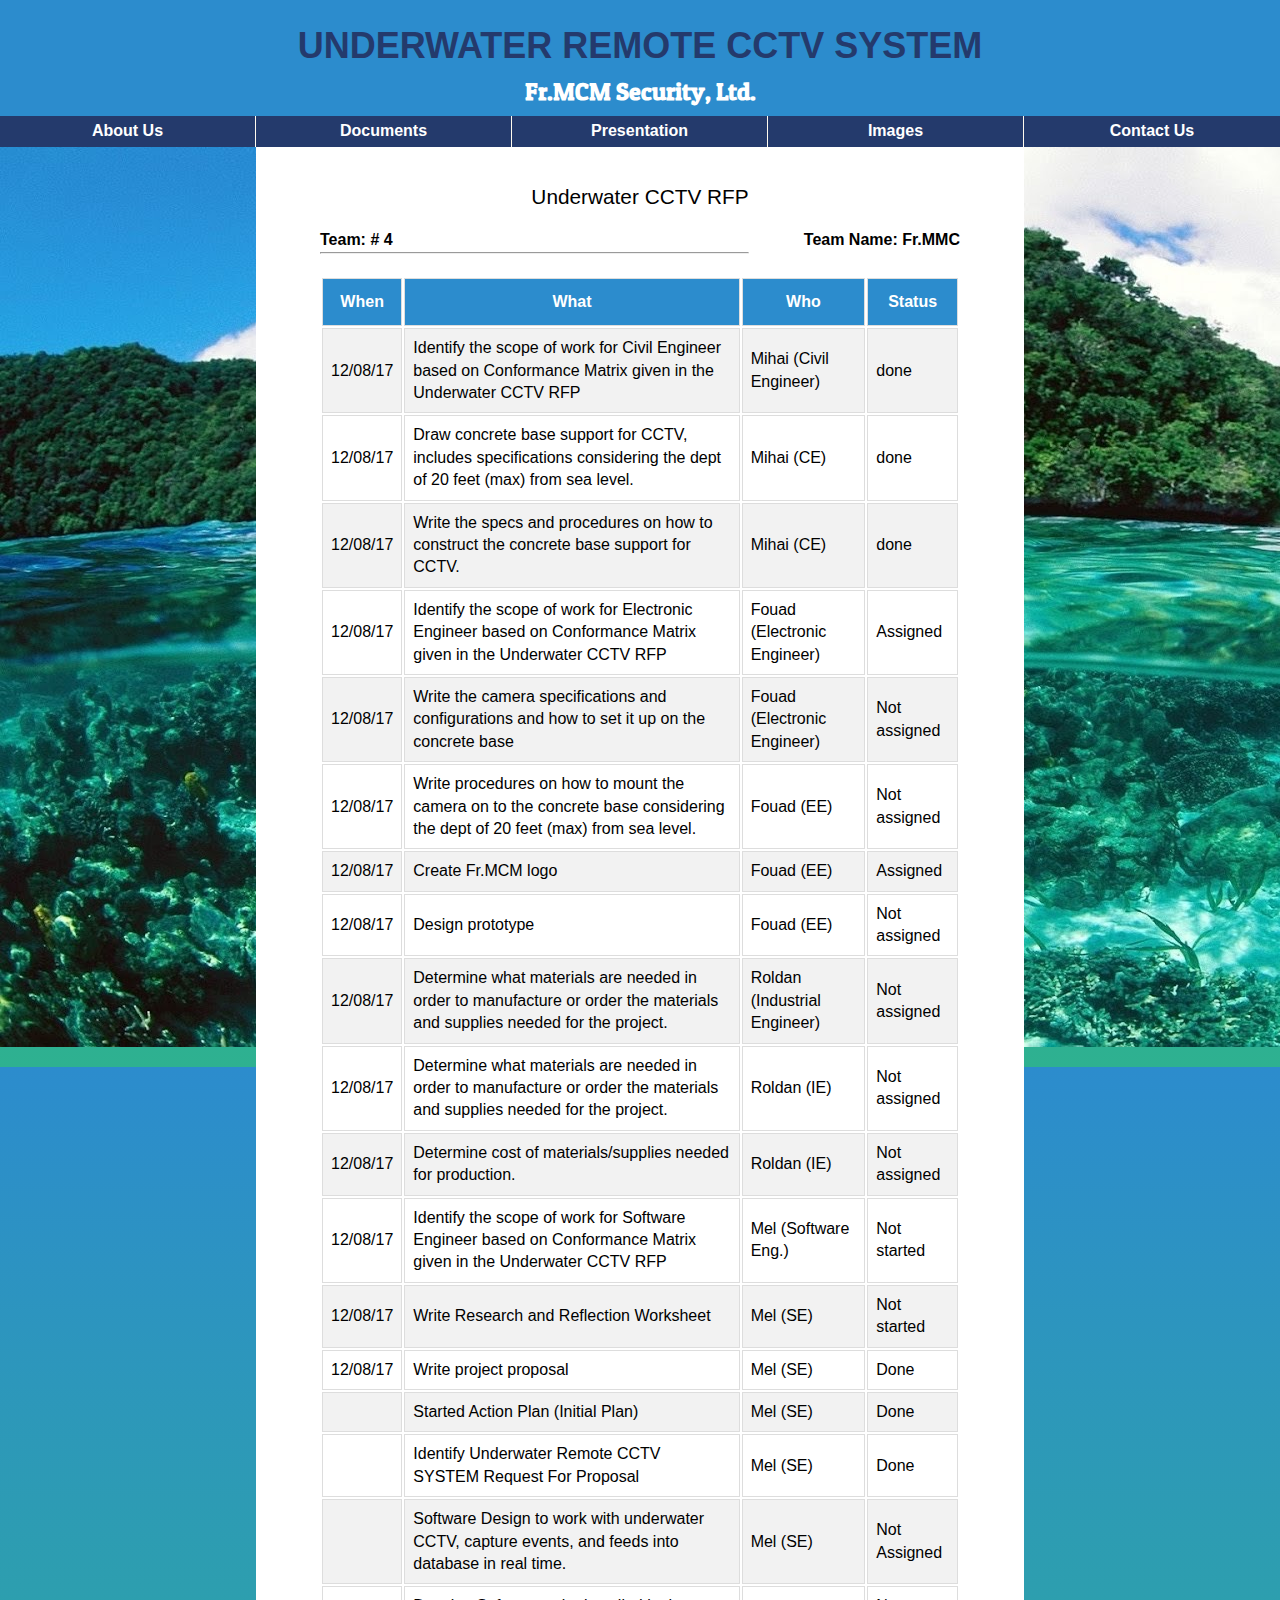
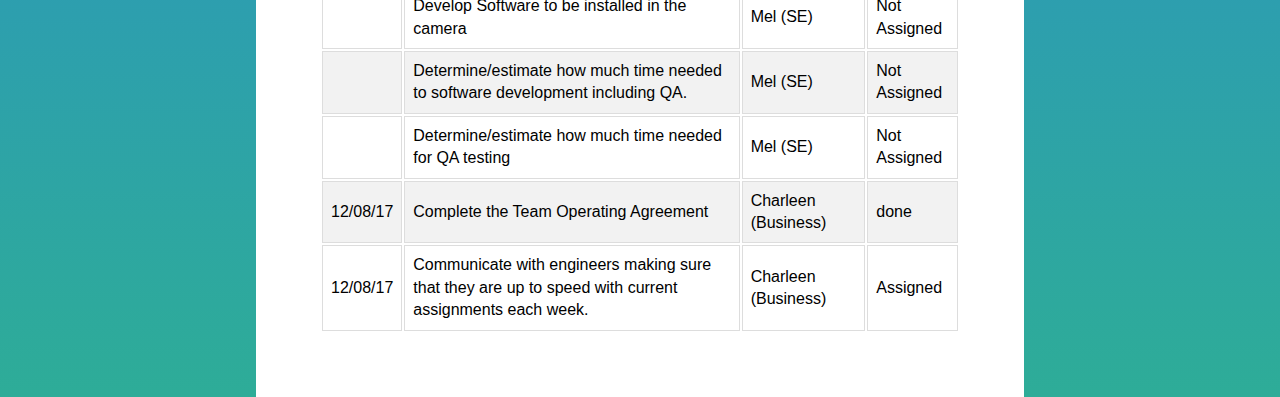
==== assets/pages/3WS.html @ 623e79f9 "added 3ws" ====
<!DOCTYPE html>
<html lang="en">
<head>
    <meta charset="UTF-8">
<!--meta:vp-->
    <meta name="viewport" content="width=device-width, initial-scale=1.0" />
    <title>3WS Action Plan</title>
    
    <link href="https://fonts.googleapis.com/css?family=Nunito:300,300i,700|Patua+One" rel="stylesheet">
    
    <link rel="stylesheet" href="../css/cctv.css" type="text/css" />
</head>
<body id="home">
<!--section#container>header>h1{Pop-ie! Popcorn}+h2{The world's most amazing popcorn}-->
    <section id="container">
       
        <header>
            <h1>UNDERWATER REMOTE CCTV SYSTEM</h1>
            <h2>Fr.MCM Security, Ltd.</h2>
        </header>
        <nav>
            <ul>
                <li><a href="#">About Us</a></li>
                <li><a href="#">Documents</a></li>
                <li><a href="#">Presentation</a></li>
                <li><a href="#">Images</a></li>
                <li><a href="pages/contact2.html">Contact Us</a></li>
            </ul>
        </nav>
        <main>
            <article id="ws">
                <h2>Underwater CCTV RFP</h2>
                
                <h4 id="name">Team Name: Fr.MMC</h4>
                <h4 id="team">Team: # 4</h4> 
                <hr>
                <br>
                
                 
                <table class="wsTable">
                  <tr>
                    <th>When</th>
                    <th>What</th>
                    <th>Who</th>
                    <th>Status</th>
                    
                  </tr>
<!--  Mihai-->
                  <tr>
                    <td>12/08/17</td>
                    <td>Identify the scope of work for Civil Engineer based on Conformance Matrix given in the Underwater CCTV RFP</td>
                    <td>Mihai (Civil Engineer)</td>
                    <td>done</td>
                    
                  </tr>
                  <tr>
                      <td>12/08/17</td>
                      <td>Draw concrete base support for CCTV, includes specifications considering the dept of 20 feet (max) from sea level.</td>
                      <td>Mihai (CE)</td>
                      <td>done</td>
                  </tr>
                   <tr>
                      <td>12/08/17</td>
                      <td>Write the specs and procedures on how to construct the concrete base support for CCTV.</td>
                      <td>Mihai (CE)</td>
                      <td>done</td>
                  </tr>
<!--  Fouad-->
                   <tr>
                    <td>12/08/17</td>
                    <td>Identify the scope of work for Electronic Engineer based on Conformance Matrix given in the Underwater CCTV RFP</td>
                    <td>Fouad (Electronic Engineer)</td>
                    <td>Assigned</td>
                  </tr>
                       
                    <tr>
                    <td>12/08/17</td>
                    <td>Write the camera specifications and configurations and how to set it up on the concrete base</td>
                    <td>Fouad (Electronic Engineer)</td>
                    <td>Not assigned</td>
                  </tr>
                       
                  <tr>
                    <td>12/08/17</td>
                    <td>Write procedures on how to mount the camera on to the concrete base considering the dept of 20 feet (max) from sea level.</td>
                    <td>Fouad (EE)</td>
                    <td>Not assigned</td>
                  </tr>
                       <td>12/08/17</td>
                    <td>Create Fr.MCM logo</td>
                    <td>Fouad (EE)</td>
                    <td>Assigned</td>
                       
                   <tr>
                    <td>12/08/17</td>
                    <td>Design prototype</td>
                    <td>Fouad (EE)</td>
                    <td>Not assigned</td>
                  </tr>
<!--  Roldan-->
                      <tr>
                    <td>12/08/17</td>
                    <td>Determine what materials are needed in order to manufacture or order the materials and supplies needed for the project.</td>
                    <td>Roldan (Industrial Engineer)</td>
                    <td>Not assigned</td>

                  <tr>
                  <td>12/08/17</td>
                    <td>Determine what materials are needed in order to manufacture or order the materials and supplies needed for the project.</td>
                    <td>Roldan (IE)</td>
                    <td>Not assigned</td>

                  </tr>   
                  <tr>
                  <td>12/08/17</td>
                    <td>Determine cost of materials/supplies needed for production.</td>
                    <td>Roldan (IE)</td>
                    <td>Not assigned</td>
                  </tr> 
<!--  Mel-->
                  <tr>
                  <td>12/08/17</td>
                    <td>Identify the scope of work for Software Engineer based on Conformance Matrix given in the Underwater CCTV RFP</td>
                    <td>Mel (Software Eng.)</td>
                    <td>Not started</td>
                  </tr> 
                  <tr> 
                  <td>12/08/17</td>
                   <td>Write Research and Reflection Worksheet</td>
                    <td>Mel (SE)</td>
                    <td>Not started</td>
                  </tr>
                  <tr> 
                  <td>12/08/17</td>
                   <td>Write project proposal</td>
                    <td>Mel (SE)</td>
                    <td>Done</td>
                  </tr>
                  <tr> 
                  <td></td>
                   <td>Started Action Plan (Initial Plan)</td>
                    <td>Mel (SE)</td>
                    <td>Done</td>
                  </tr>
                  <tr> 
                  <td></td>
                   <td>Identify Underwater Remote CCTV SYSTEM Request For Proposal</td>
                    <td>Mel (SE)</td>
                    <td>Done</td>
                  </tr>
                  <tr> 
                  <td></td>
                   <td>Software Design to work with underwater CCTV, capture events, and feeds into database in real time.</td>
                    <td>Mel (SE)</td>
                    <td>Not Assigned</td>
                  </tr>
                  <tr> 
                  <td></td>
                   <td>Develop Software to be installed in the camera</td>
                    <td>Mel (SE)</td>
                    <td>Not Assigned</td>
                  </tr>
                  <tr> 
                  <td></td>
                   <td>Determine/estimate how much time needed to software development including QA.</td>
                    <td>Mel (SE)</td>
                    <td>Not Assigned</td>
                  </tr>
                  <tr> 
                  <td></td>
                   <td>Determine/estimate how much time needed for QA testing</td>
                    <td>Mel (SE)</td>
                    <td>Not Assigned</td>
                  </tr>
<!--  Charleen-->
                   <tr> 
                  <td>12/08/17</td>
                   <td>Complete the Team Operating Agreement</td>
                    <td>Charleen (Business)</td>
                    <td>done</td>
                  </tr>
                  <tr> 
                  <td>12/08/17</td>
                   <td>Communicate with engineers making sure that they are up to speed with current  assignments each week.</td>
                    <td>Charleen (Business)</td>
                    <td>Assigned</td>
                  </tr>

                </table> 

            </article>

        </main>
        
        
<!--footer>h4{Contact info}+(p>lorem)+p{Copyright 2017}-->
        <footer>

<!--            <p>Copyright 2017</p>-->
        </footer>
    </section>
</body>
</html>
---- assets/css/cctv.css ----
@import url('https://maxcdn.bootstrapcdn.com/font-awesome/4.7.0/css/font-awesome.min.css');


article, aside, footer, header, hgroup, main, nav, section {
    display: block;
}
/*
font-family: 'Nunito', sans-serif;
font-family: 'Patua One', cursive;

colors:
red: #f05257
header - blue:  #2C8CCD;
bottom botder - green:   #2eb190;
purple: #4e385e
base: #fffaee



sky-blue:  #2C8CCD;
*/
* {
    padding: 0;
    margin: 0;
    box-sizing: border-box;
}
body {
    background-color: #2C8CCD;
    font-family: 'Open Sans', sans-serif;
    line-height: 1.4;
    background: linear-gradient(to bottom, #2C8CCD 0%, #2eb190 100%);
    
}
#container {
    width: 100%;
    margin: 0 auto;
/*    background: url("../images/Reefs_CCTV.jpg");*/
    background-repeat: no-repeat;
    height: 100%;
    /*padding-bottom: 99999px;  
    margin-bottom: -99999px;  */
} 

.fixed-header, .fixed-footer{
        width: 100%;
        position: fixed;        
        background: #333;
        padding: 10px 0;
        color: #fff;
    }
#mainheader {
    
}


header {
    width: 100%;
    background:#2C8CCD;
    color: white;
    padding: .5em 0;
    text-align: center;
    border-bottom: solid 3px #4e385e;
    font-family: 'Patua One', cursive;
/*    position: fixed; */
   
}
header h1 {
    font-size: 2.25em;
    padding: 0 0 .25em;
    font-family: 'Open Sans', sans-serif;
    color: #243a6c;
    
/*
        font-family: 'Concert One', Arial, sans-serif;
    font-size: 2.5em;
    color: #219dd1;
    padding: 0 20px 10px;
    background-color: #243a6c;
    margin-bottom: 20px;
    clear: left;
    
    
    
*/
}
header h1 a {
    color: #4e385e;
    text-decoration: none;
}
header h1 a:hover {
    color: #ffe68c;
}
nav {
    background-color: #243a6c;
    text-align: center;
}
nav li {
    list-style-type: none;
    border-bottom: solid 1px #fffaee;
}
nav a {
    
     color: white;
/*    color: #ffe68c;  */
    text-decoration: none;
    display: block;
    padding: .25em;
}
nav a:hover {
    background-color: #f05257;
    color: #fffaee;
}
main{
    background: url("../images/Reefs_CCTV.jpg");
    height: 900px;
}
#rpf, #rr, #ws {
    background: white;
    margin-top: 0;
    margin-left: 20%;
    margin-right: 20%;
    padding: 5%;
    padding-top: 3%;
    color: black;
    
    
}




#rpf h2 , #rr h2, #ws h2{
    font-weight: normal;
    font-size: 1.3em;
    line-height: 1.2;
    text-align: center;
    padding-bottom: 3%
}

#rpf #name, #rr #name, #ws #name{
    display: inline-block;
    width: 66%;
    padding-bottom: 3%
}

#rpf #team, #rr #team, #ws #name  {
    display: inline-block;
    width: 33%;
    padding-bottom: 3%;
    text-align: right;
    float:right;    
}
#rpf #solicit, #rpf #notice, #rpf #synop{
    display: block;
    width: 99%;
}
#article p#data {
    padding-bottom: 3%;
}
/*
img #notice {
    max-width: 100%;
    height: 500px;
    padding-left: 10px;
}
*/

#ans {
    margin-left: 3em;
}

#rr p {
    margin-left: 3em;
}
img  {
    max-width: 90%;
    height: 440px;
    padding-left: 110px;
    
}

#ws {
    
}


#ws .wsTable td, #ws .wsTable th {
    border: 1px solid #ddd;
    padding: 8px;
}

#ws .wsTable tr:nth-child(even){background-color: #f2f2f2;}

#ws .wsTable tr:hover {background-color: #ddd;}

#ws .wsTable th {
    padding-top: 12px;
    padding-bottom: 12px;
    text-align: left;
    background-color: #2C8CCD;
    color: white;
    text-align: center;
}


h1 {
    font-size: 1.5em;
    color: #4e385e;
    line-height: 1.1;
    text-align: center;
    padding: .5em 0;
    margin-top: .5em;
}
h3 {
    font-size: 1.1em;
    font-weight: normal;
    font-style: italic;
    color: #4e385e;
    text-align: center;
}

h1 + h3 {
    margin-top: -.5em;
}
p {
    font-size: 1em;
    margin-bottom: .4em;
}
a{
    color: #2e63a4;
    font-weight: 700;
}
a:visited {
    text-decoration: none;
}
a:hover {
    color: #f05257;
}

#rpf #submitted {
    width: 45%;
    float: left;   
}
#submitted h4 {
/*    padding-bottom: 1em;*/
}


#rpf #signed {
    width: 45%;
    float: right;
}




footer {
    margin-top: 1.25em
}
footer h4 {
    background-color: #f05257;
    color: #fffaee;
    padding: .25em
}
footer p{
    text-align: center;
    font-size: 75%;
    color: white;
}

/* form styles */
fieldset {
    padding: 1em 5% 1em 1em;
    margin: .75em 0;
    border: solid 1px #4e385e;
}
legend {
    padding: 0 .5em;
    font-style: italic;
    font-weight: 700;
    color: #2e63a4;
}
form h3 {
    text-align: left;
    background-color: #ffe68c;
    color: #2e63a4;
    padding: 0 .5em;
    margin-bottom: .5em;
}
label {
    color: #2e63a4;
    margin: .5em 0 .2em;
    display: block;
}
.radioList, select {
    margin: 0 0 1em .5em;
}
.radioList label {
    display: inline-block;
    margin: 0;
}
select {
    font-family: 'Nunito', sans-serif;
    color: #2e63a4;
    font-size: 1em;
}
form ul {
    list-style-type: none;
}
input {
    padding: .25em;
    margin-right: .5em;
    width: 100%;
}
input[type="radio"], input[type="checkbox"], input[type="submit"], input[type="reset"] {
    width: auto;
}
textarea {
    font-family: 'Nunito', sans-serif;
    color: #2e63a4;
    font-size: 1em;
    padding: .25em;
    width: 98%;
    min-height: 6em;
    margin-left: .5em;
}
input.button {
    background-color: #2e63a4;
    color: #ffe68c;
    font-weight: 700;
    font-family: 'Nunito', sans-serif;
    padding: .25em .5em;
    border-radius: 8px;
    border: none;
    margin-right: 1em;
}
input.button:hover {
    background-color: #f05257;
}


/* mid size screen */
@media screen and (min-width: 500px) {
    header {
        border-bottom: none;
    }
    nav li {
        width: 50%;
        float: left;
    }
    #home nav li:last-child {
        border-bottom: none;
    }
    nav li:nth-child(odd) {
        border-right: solid 1px #fffaee;
    }
    nav li:nth-child(-n+2) {
        border-top: solid 3px #4e385e;
    }
    nav ul:after {
        clear: both;
        content: "";
        display: block;
    }
    #pitch, #shop {
        float: left;
        width: 48%;
        margin-bottom: 1em;
    }
    #pitch {
        margin-right: 2%;
    }
    #shop {
        margin-left: 2%;
    }
    #specials {
        clear: both;
    }
    #specials li {
        width: 48%;
    }
    #specials li:nth-child(even){
        background-color: transparent;
        margin-left: 2%;
        float:right;
    }
    #specials li:nth-child(odd) {
        margin-right: 2%;
        float:left;
    }
    #specials li:nth-child(2n+3) {
        clear:both;
    }
    #specials li:last-child {
        margin-bottom: 1.5em;
    }
    #specials h1 {
        background-color: #ffe68c;
    }
    footer {
        clear:both;
    }
    
/* form styles */
    fieldset:first-of-type {
        padding-right: 0;
    }
    label {
        margin-bottom: 0;
    }
    form li {
        width: 45%;
        float: left;
        margin-right: 5%;
    } 
    .radioList:after {
        clear: both;
        content: "";
        display: block;
    }
    form fieldset:last-child li {
        width: auto;
    }
}

@media screen and (min-width: 650px) {
    form .radioList li {
        width: 32%;
        margin-right: 1.3%
    }
}
/* large screen */

@media screen and (min-width: 850px) {
    nav li {
        width: 16.6666667%;
        border-bottom: none;
        border-right: solid 1px #fffaee;
    }
    #home nav li {
        width: 20%;
    }
    nav li:nth-child(-n+2) {
        border-top: none;
    }
    nav li:last-child {
        border-right: none;
    }
    #pitch, #shop, #specials {
        width: 32%;
        margin-bottom: 1em;
    }
    #pitch, #specials {
        float: left;
    }
    #specials {
        clear: none;
    }
    #specials li {
        width: 100%;
    }
    #specials li:nth-child(even){
        background-color: #fbedcc;
    }
    #specials li:last-child {
        margin-bottom: 0;
    }
    #specials h1 {
        background-color: transparent;
    }
    #shop {
        float: right;
    }
    fieldset:nth-child(2){
        padding-right: 0;
    }
    .formSection {
        width: 45%;
        margin-right: 5%;
        float:left;
    }
    .formSection:nth-of-type(3) {
        clear: both;
    }
    form .radioList li {
        width: 50%;
        margin-right: 0;
    }
    form fieldset:last-child li {
        margin-right: 2%;
    }

}
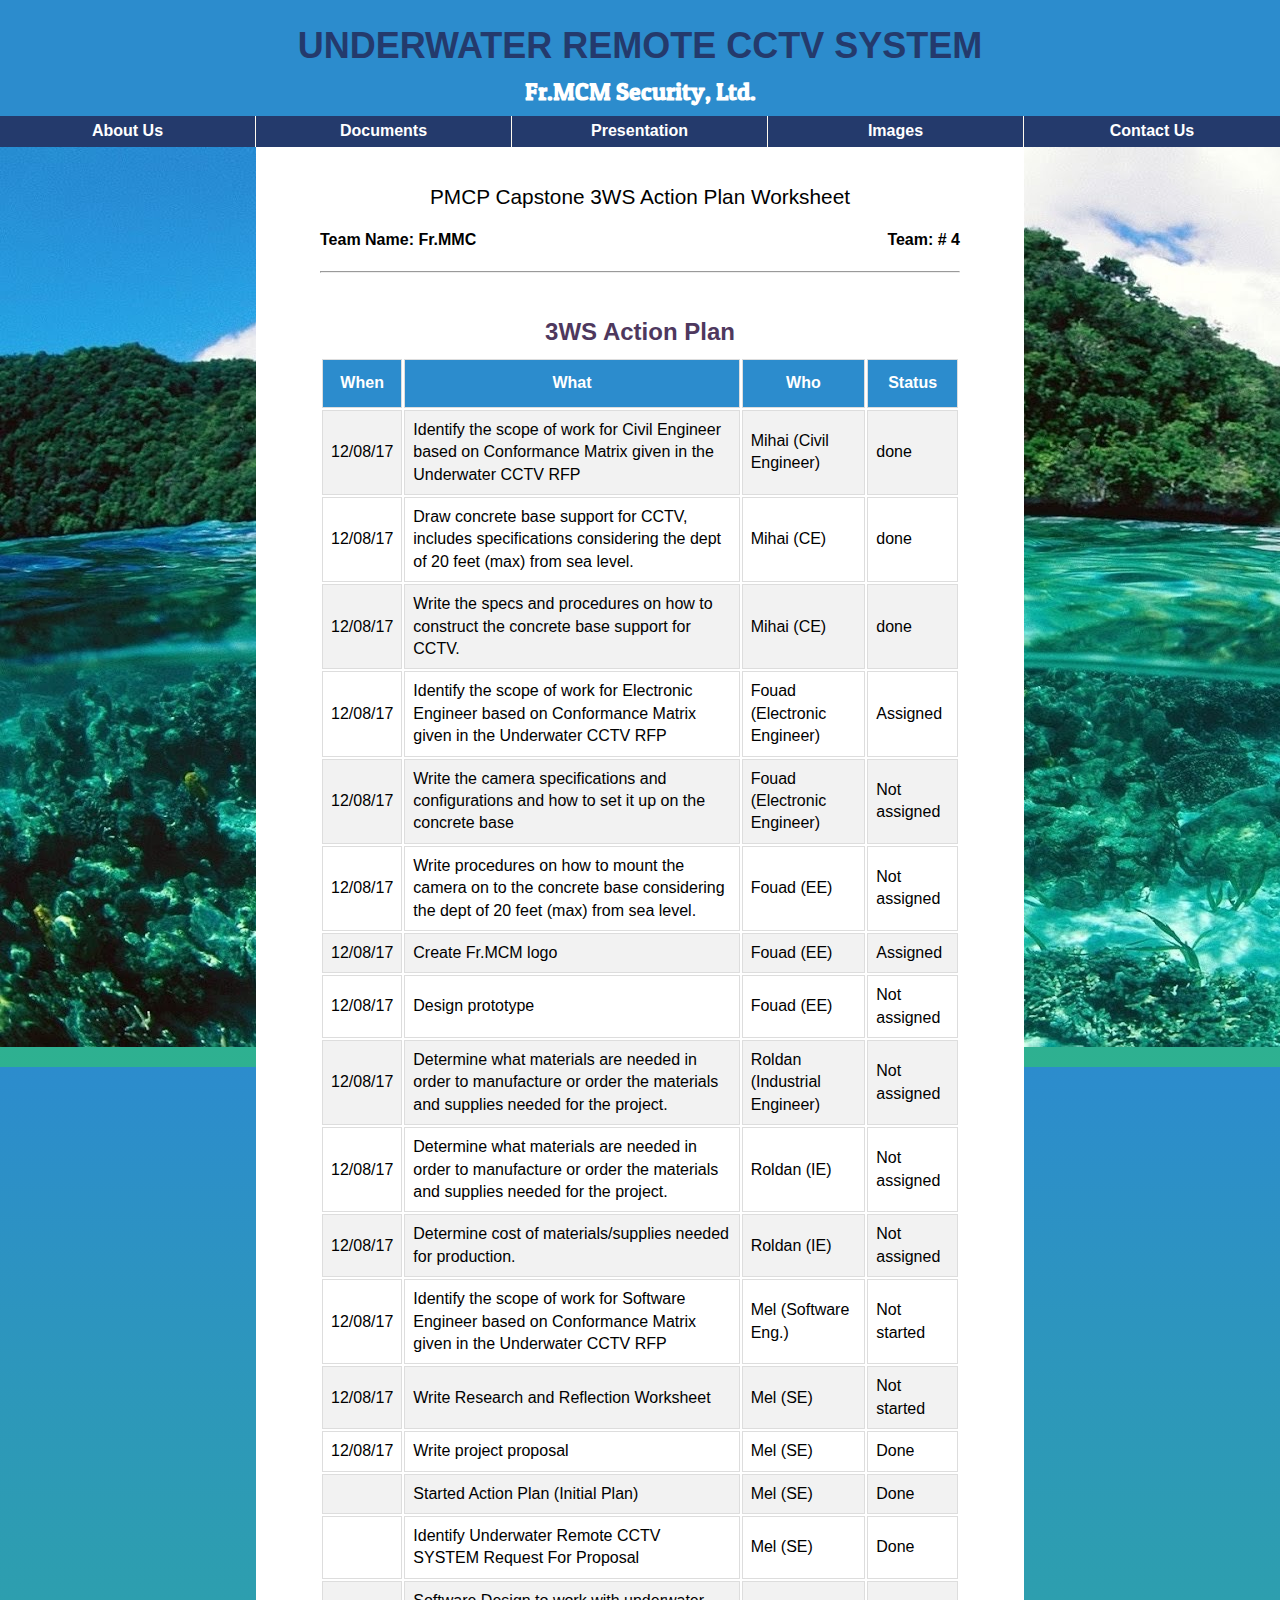
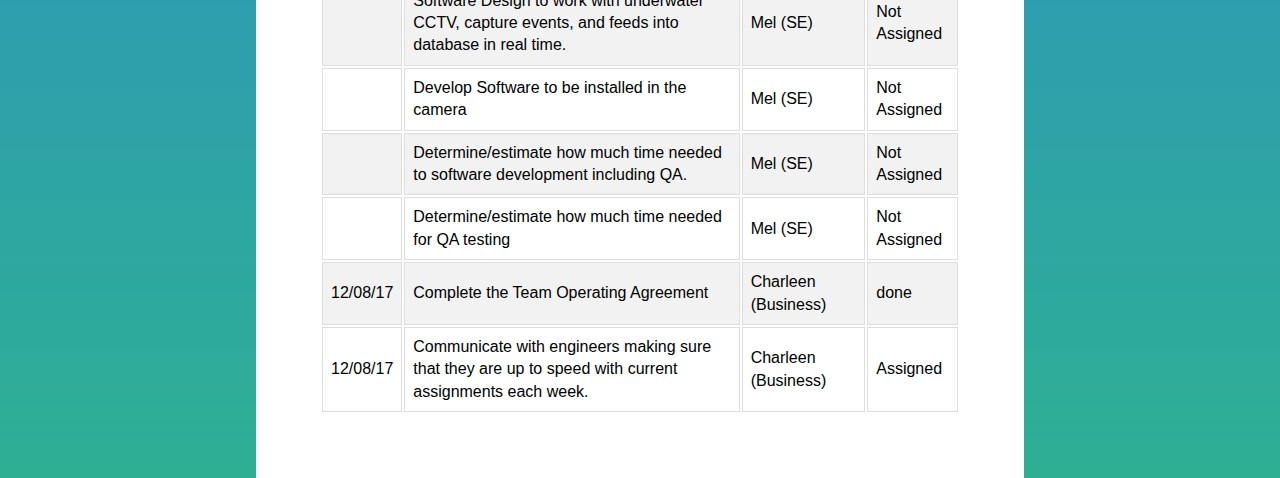
==== commit 5884fd18: "added budget" ====
--- a/assets/pages/3WS.html
+++ b/assets/pages/3WS.html
@@ -29,14 +29,14 @@
         </nav>
         <main>
             <article id="ws">
-                <h2>Underwater CCTV RFP</h2>
+                <h2>PMCP Capstone 3WS Action Plan Worksheet</h2>
                 
                 <h4 id="name">Team Name: Fr.MMC</h4>
                 <h4 id="team">Team: # 4</h4> 
                 <hr>
                 <br>
                 
-                 
+                 <h1>3WS Action Plan </h1>
                 <table class="wsTable">
                   <tr>
                     <th>When</th>
--- a/assets/css/cctv.css
+++ b/assets/css/cctv.css
@@ -34,11 +34,10 @@
 #container {
     width: 100%;
     margin: 0 auto;
-/*    background: url("../images/Reefs_CCTV.jpg");*/
     background-repeat: no-repeat;
     height: 100%;
     /*padding-bottom: 99999px;  
-    margin-bottom: -99999px;  */
+      margin-bottom: -99999px;  */
 } 
 
 .fixed-header, .fixed-footer{
@@ -48,10 +47,6 @@
         padding: 10px 0;
         color: #fff;
     }
-#mainheader {
-    
-}
-
 
 header {
     width: 100%;
@@ -114,7 +109,7 @@
     background: url("../images/Reefs_CCTV.jpg");
     height: 900px;
 }
-#rpf, #rr, #ws {
+#rpf, #rr, #ws, #budget{
     background: white;
     margin-top: 0;
     margin-left: 20%;
@@ -129,7 +124,7 @@
 
 
 
-#rpf h2 , #rr h2, #ws h2{
+#rpf h2 , #rr h2, #ws h2, #budget h2{
     font-weight: normal;
     font-size: 1.3em;
     line-height: 1.2;
@@ -137,13 +132,13 @@
     padding-bottom: 3%
 }
 
-#rpf #name, #rr #name, #ws #name{
+#rpf #name, #rr #name, #ws #name, #budget #name{
     display: inline-block;
     width: 66%;
     padding-bottom: 3%
 }
 
-#rpf #team, #rr #team, #ws #name  {
+#rpf #team, #rr #team, #ws #team, #budget #team  {
     display: inline-block;
     width: 33%;
     padding-bottom: 3%;
@@ -179,20 +174,24 @@
     
 }
 
-#ws {
-    
-}
-
-
+#budget .budgetTable td, #budget .budgetTable th, 
 #ws .wsTable td, #ws .wsTable th {
     border: 1px solid #ddd;
     padding: 8px;
 }
+#budget .budgetTable tr:nth-child(even){background-color: #f2f2f2;}
+
 
 #ws .wsTable tr:nth-child(even){background-color: #f2f2f2;}
 
+
+
+#budget .budgetTable tr:hover {background-color: #ddd;}
 #ws .wsTable tr:hover {background-color: #ddd;}
 
+
+
+#budget .budgetTable th,
 #ws .wsTable th {
     padding-top: 12px;
     padding-bottom: 12px;
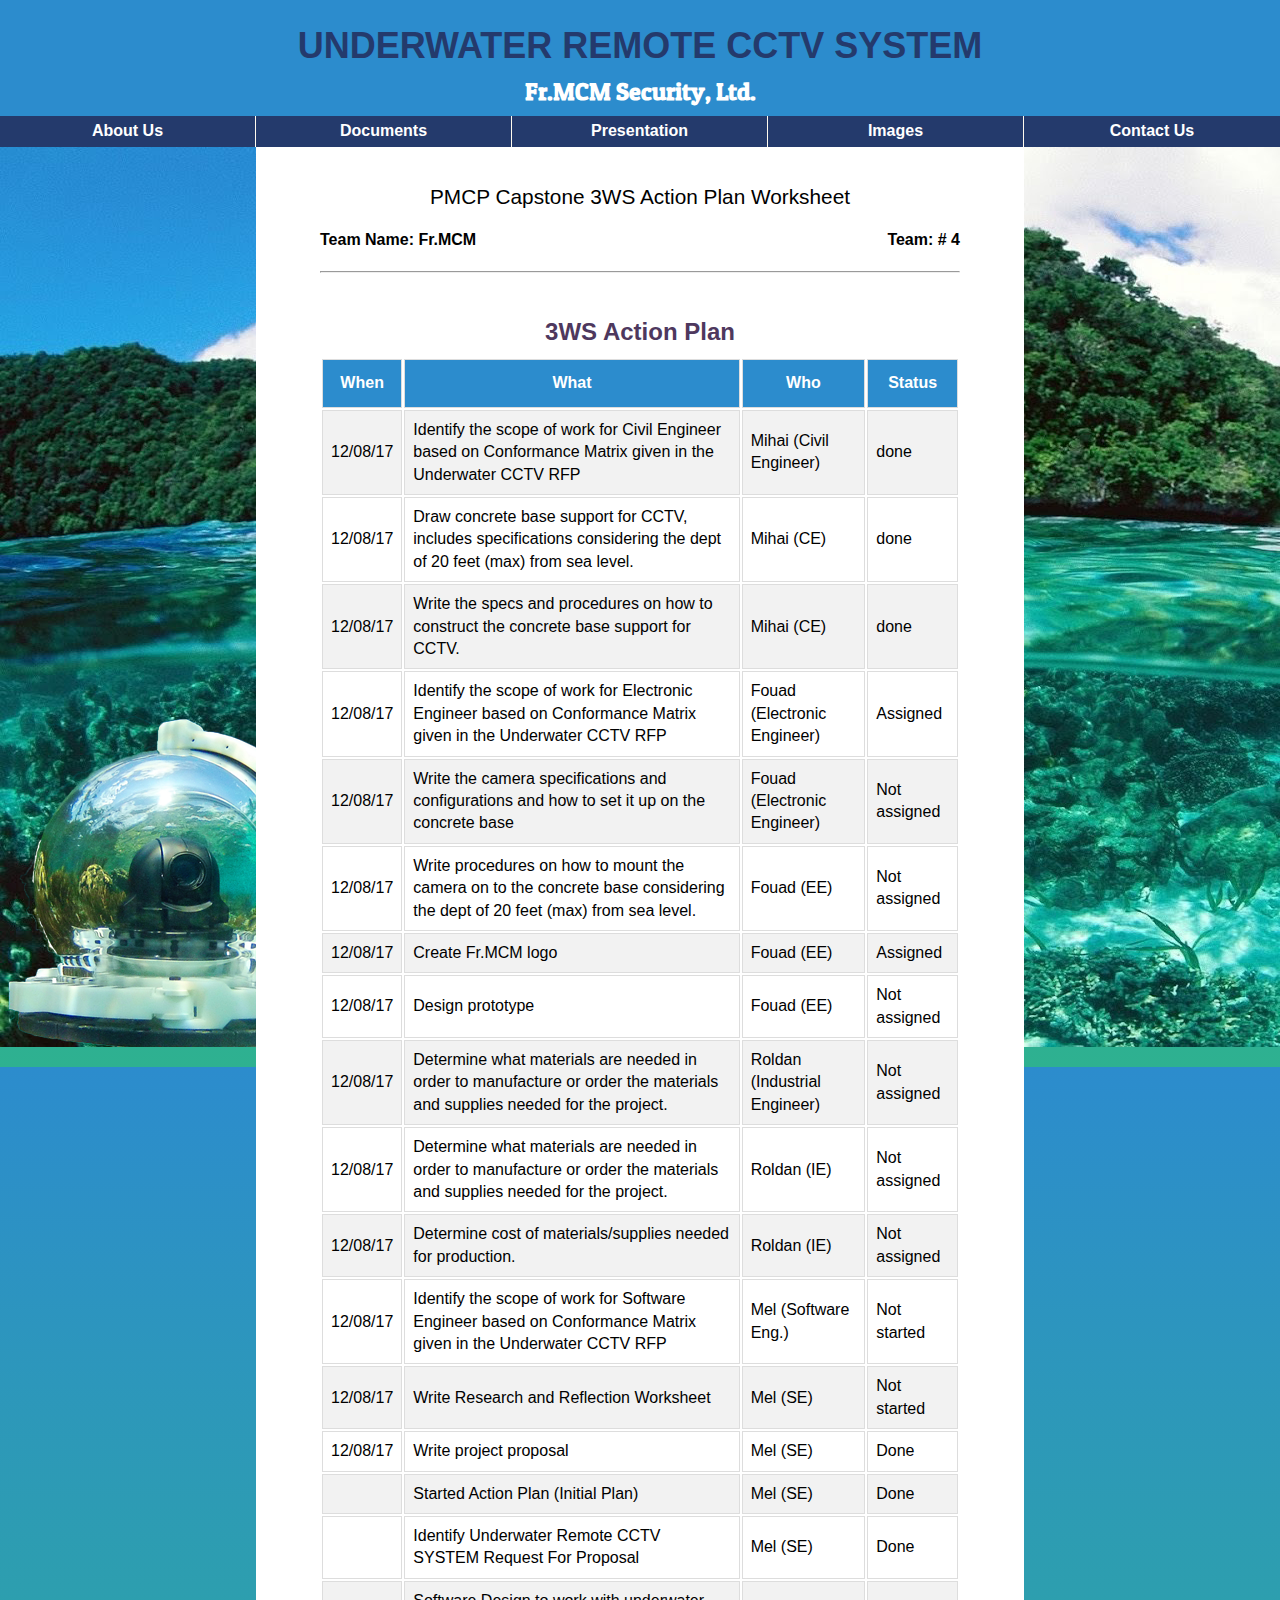
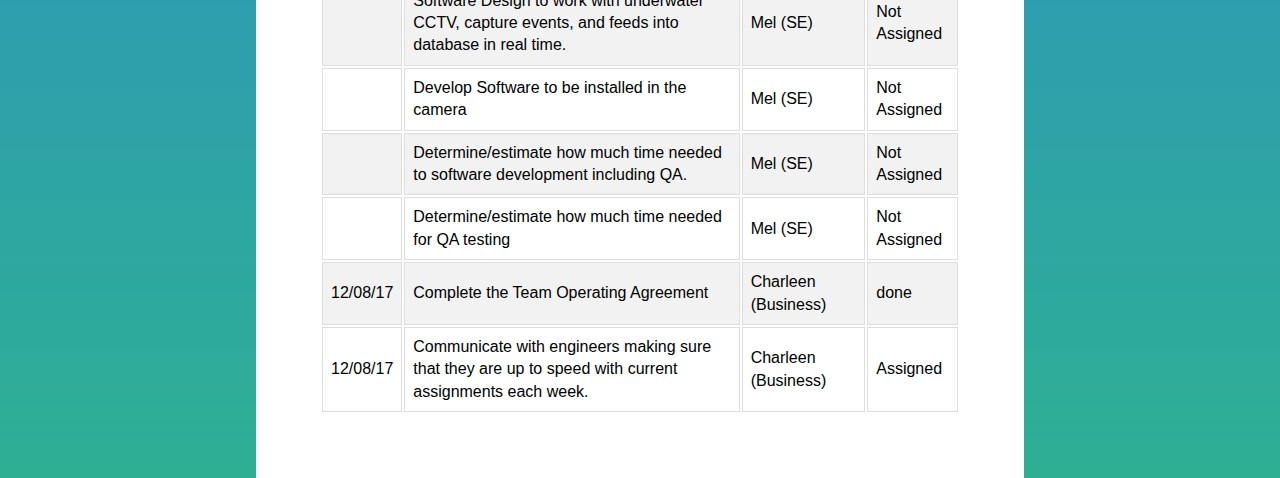
==== commit fbad2ca3: "added scope, award" ====
--- a/assets/pages/3WS.html
+++ b/assets/pages/3WS.html
@@ -31,7 +31,7 @@
             <article id="ws">
                 <h2>PMCP Capstone 3WS Action Plan Worksheet</h2>
                 
-                <h4 id="name">Team Name: Fr.MMC</h4>
+                <h4 id="name">Team Name: Fr.MCM</h4>
                 <h4 id="team">Team: # 4</h4> 
                 <hr>
                 <br>
--- a/assets/css/cctv.css
+++ b/assets/css/cctv.css
@@ -106,7 +106,7 @@
     color: #fffaee;
 }
 main{
-    background: url("../images/Reefs_CCTV.jpg");
+    background: url("../images/Reefs_CCTV.png");
     height: 900px;
 }
 #rpf, #rr, #ws, #budget{
@@ -117,8 +117,6 @@
     padding: 5%;
     padding-top: 3%;
     color: black;
-    
-    
 }
 
 
@@ -132,13 +130,13 @@
     padding-bottom: 3%
 }
 
-#rpf #name, #rr #name, #ws #name, #budget #name{
+#rpf #name, #rr #name, #ws #name, #budget #name, #scope #name{
     display: inline-block;
     width: 66%;
     padding-bottom: 3%
 }
 
-#rpf #team, #rr #team, #ws #team, #budget #team  {
+#rpf #team, #rr #team, #ws #team, #budget #team, #scope #team {
     display: inline-block;
     width: 33%;
     padding-bottom: 3%;
@@ -152,13 +150,11 @@
 #article p#data {
     padding-bottom: 3%;
 }
-/*
-img #notice {
+
+img#workScope, img#hier {
     max-width: 100%;
-    height: 500px;
-    padding-left: 10px;
-}
-*/
+}
+
 
 #ans {
     margin-left: 3em;
@@ -167,11 +163,10 @@
 #rr p {
     margin-left: 3em;
 }
-img  {
+img#award{
     max-width: 90%;
     height: 440px;
     padding-left: 110px;
-    
 }
 
 #budget .budgetTable td, #budget .budgetTable th, 
